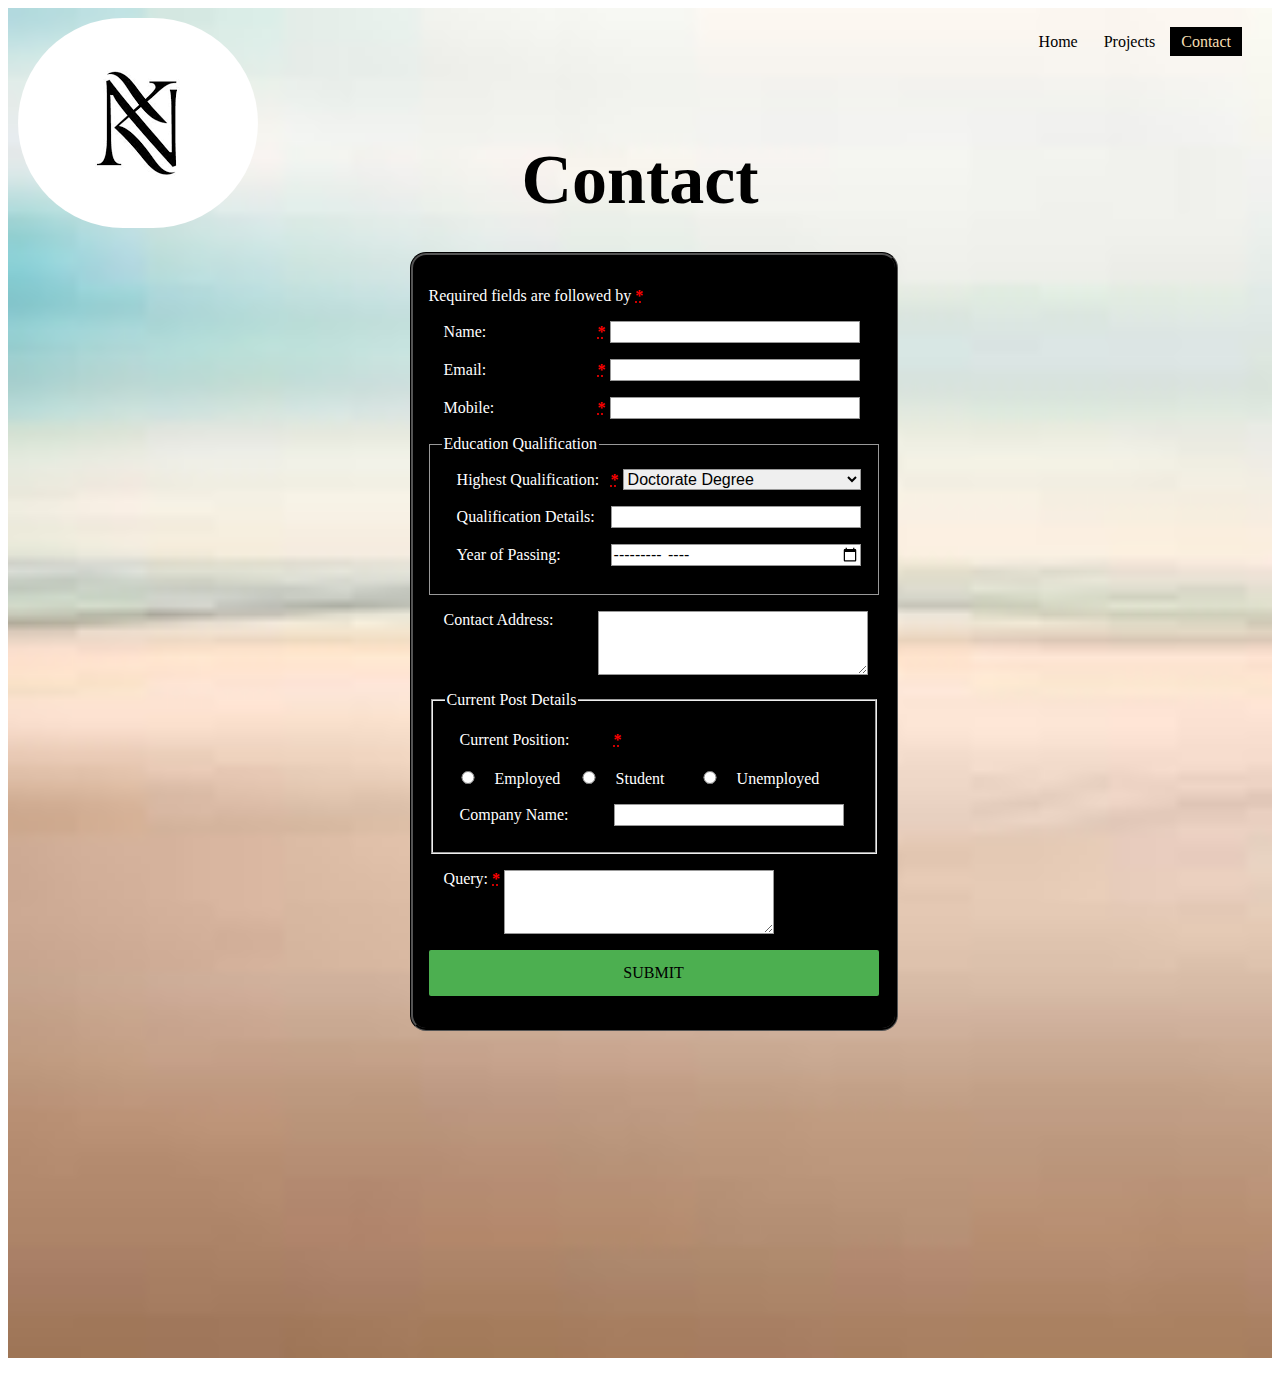
==== contact.html @ dee63f2c "update pages" ====
<!Doctype html>
<html>
    <head>
        <link rel = "stylesheet" type="text/css" href="css/form.css" media="all" />
        <title>Nupoor Maheshwari</title>
    </head>
    <body>
        <div class="header">
            <div class="logo"><img src="Images/Site_logo.png"> </div>
            <ul>
                <li><a href="index.html">Home</a></li>
                <li><a href="project.html">Projects</a></li>
                <li class="active"><a href="#">Contact</a></li>
            </ul>
            <div class="title"><h1>Contact</h1></div>
        </div>
        <div class="midbar">
            <form>
                <p>Required fields are followed by <strong><abbr title = "required">*</abbr></strong></p>
                <section>
                    <p>
                        <label for="name">
                            <span>Name: </span>
                            <strong><abbr title = "required">*</abbr></strong>
                        </label>
                        <input type = "text" id="name">
                    </p>
                    <p>
                        <label for="email">
                            <span>Email: </span>
                            <strong><abbr title = "required">*</abbr></strong>
                        </label>
                        <input type = "text" id="email">
                    </p>
                    <p>
                        <label for="mobile">
                            <span>Mobile: </span>
                            <strong><abbr title = "required">*</abbr></strong>
                        </label>
                        <input type = "text" id="mobile">
                    </p>
                <fieldset id="qualification">
                   <legend>Education Qualification</legend>
                   <p>
                    <label for="degree" id="qual">
                        <span>Highest Qualification: </span>
                        <strong><abbr title = "required">*</abbr></strong>
                    </label>
                    <select id="degree">
                    <option value="Doctorate_Degree">Doctorate Degree</option>
                    <option value="Master_Degree">Masters Degree</option>
                    <option value="Bachelors_Degree">Bachelors Degree</option>
                    <option value="High_School">High School</option>
                </select>
                   </p>
                   <p> 
                       <label for="qulaification_details">
                           <span>Qualification Details: </span>
                       </label>
                       <input type="text" id ="qulaification_details">
                    </p>
                    <p> 
                        <label for="yearofpassing">
                            <span>Year of Passing: </span>
                        </label>
                        <input type="month" id="yearofpassing" min="1900-01" max="2020-12">
                    </p>
                </fieldset >
                <p> 
                    <label for="contact_address">
                        <span>Contact Address: </span>
                    </label>
                    <!-- <input type="text" id ="contact_address"> -->
                    <textarea id="address" rows="4" cols="30"></textarea>
                 </p>
                 <fieldset>
                     <legend>Current Post Details</legend>
                     <p>
                        <label for="curr_pos">
                            <span>Current Position: </span>
                            <strong><abbr title = "required">*</abbr></strong>
                        </label>
                        <!-- <select id="curr_pos">
                         <option value="Employed">Employed</option>
                        <option value="Student">Masters Degree</option>
                        <option value="Unemployed">Unemployed</option>
                        </select> -->
                        <div class="radio_set">
                        <input type="radio" id ="employed" class="radio">
                        <label for="employed">
                            <span>Employed</span>
                        </label>
                        <input type="radio" id ="student" class="radio">
                        <label for="student">
                            <span>Student</span>
                        </label>
                        <input type="radio" id ="unemployed" class="radio">
                        <label for="unemployed">
                            <span>Unemployed</span>
                        </label>
                    </div>
                       </p>
                       <p> 
                        <label for="comp_name">
                            <span>Company Name: </span>
                        </label>
                        <input type="text" id ="comp_name">
                     </p>
                 </fieldset>
                 <div class="query">
                 <p> 
                    <label for="query">
                        <span>Query: </span>
                        <strong><abbr title = "required">*</abbr></strong>
                    </label>
                    <textarea id="query" rows="4" cols="30"></textarea>
                 </p>
                </div>
            </section>
            <section>
                <p>
                    <button type="submit" id="submit" class="block">SUBMIT</button>
                </p>
            </section>
            </form>
            </div>
    </body>
    </html>
---- css/form.css ----
*{
    font-family: 'Times New Roman', Times, serif;
}
.title{
    position: absolute;
    top: 20%;
    left: 50%;
    transform: translate(-50%,-50%);
}
.title h1{
    color: black;
    font-size: 70px;
}
.header{
    background-image: url(../Images/Background_image.png);
    height: 150vh;
    background-size: cover;
    background-position: cover;
    
}
.logo img{
    float: left;
    height: "auto";
    width: "150px";  
    border-radius: 20vh;
    padding: 10px;
}
ul{
    float: right;
    margin-top: 25px;
    margin-right: 30px;
    list-style-type: none;
}
ul li{
    display: inline-block;
}

ul li a{
    text-decoration: none;
    color: black;
    padding: 5px 10px;
    border: 1px solid transparent;
    transition-timing-function: ease-in;
}
ul li a:hover{
    background-color: black;
    color: wheat;
}

ul li.active a{
    background-color: black;
    color: wheat;
}
form {
    position: absolute;
    top: 28%;
    left: 32%;
    margin: 0 auto;
    width: 450px;
    padding: 1em;
    border-style: groove;
    border-color: black;
    border-radius: 1em;
    background-color: black;
    color: white;
}
input, textarea {
    font: 1em sans-serif;
    width: 250px;
    box-sizing: border-box;
    border: 1px solid #999; 
}
input:focus, textarea:focus {
    border-color: #000;
}
div+div {
    margin-top: 1em;
}
label span {
    display: inline-block;
    width: 150px;
    text-align: left;
    color: white;
    margin-left: 15px;
}
label abbr, p abbr {
    color: red;
}
p{
    color: white;
}
#qualification{
    width: 450px;
    box-sizing: border-box;
    margin-left: 0px;
    border: 1px solid #999;
    color: white;
    height: 160px;
    padding-top: 0px;
}
#degree{
    font: 1em sans-serif;
    width: 238px;
    box-sizing: border-box;
    border: 1px solid #999; 
}
#comp_name{
    width: 230px;;
}
input.radio {
    width: 30px;
}
.radio_set{
    margin-top: 7px;
    margin-left: 3px;
}
.radio_set label span{
    width:70px;
}
.radio_set input {
    margin-right: -7px;
    margin-top: 6px;
}
.query label span {
    width:auto;
}
.query{
    width: 350px;
}

textarea{
    vertical-align: top;
    height: 4em;
    resize: vertical;
    width: 270px;
}
.query textarea{
    width: 270px;

}
.block{
    display: block;
    width: 100%;
    border: none;
    border-radius: 2px;
    background-color: #4CAF50;
    padding: 14px 28px;
    font-size: 16px;
    cursor: pointer;
    text-align: center;
}
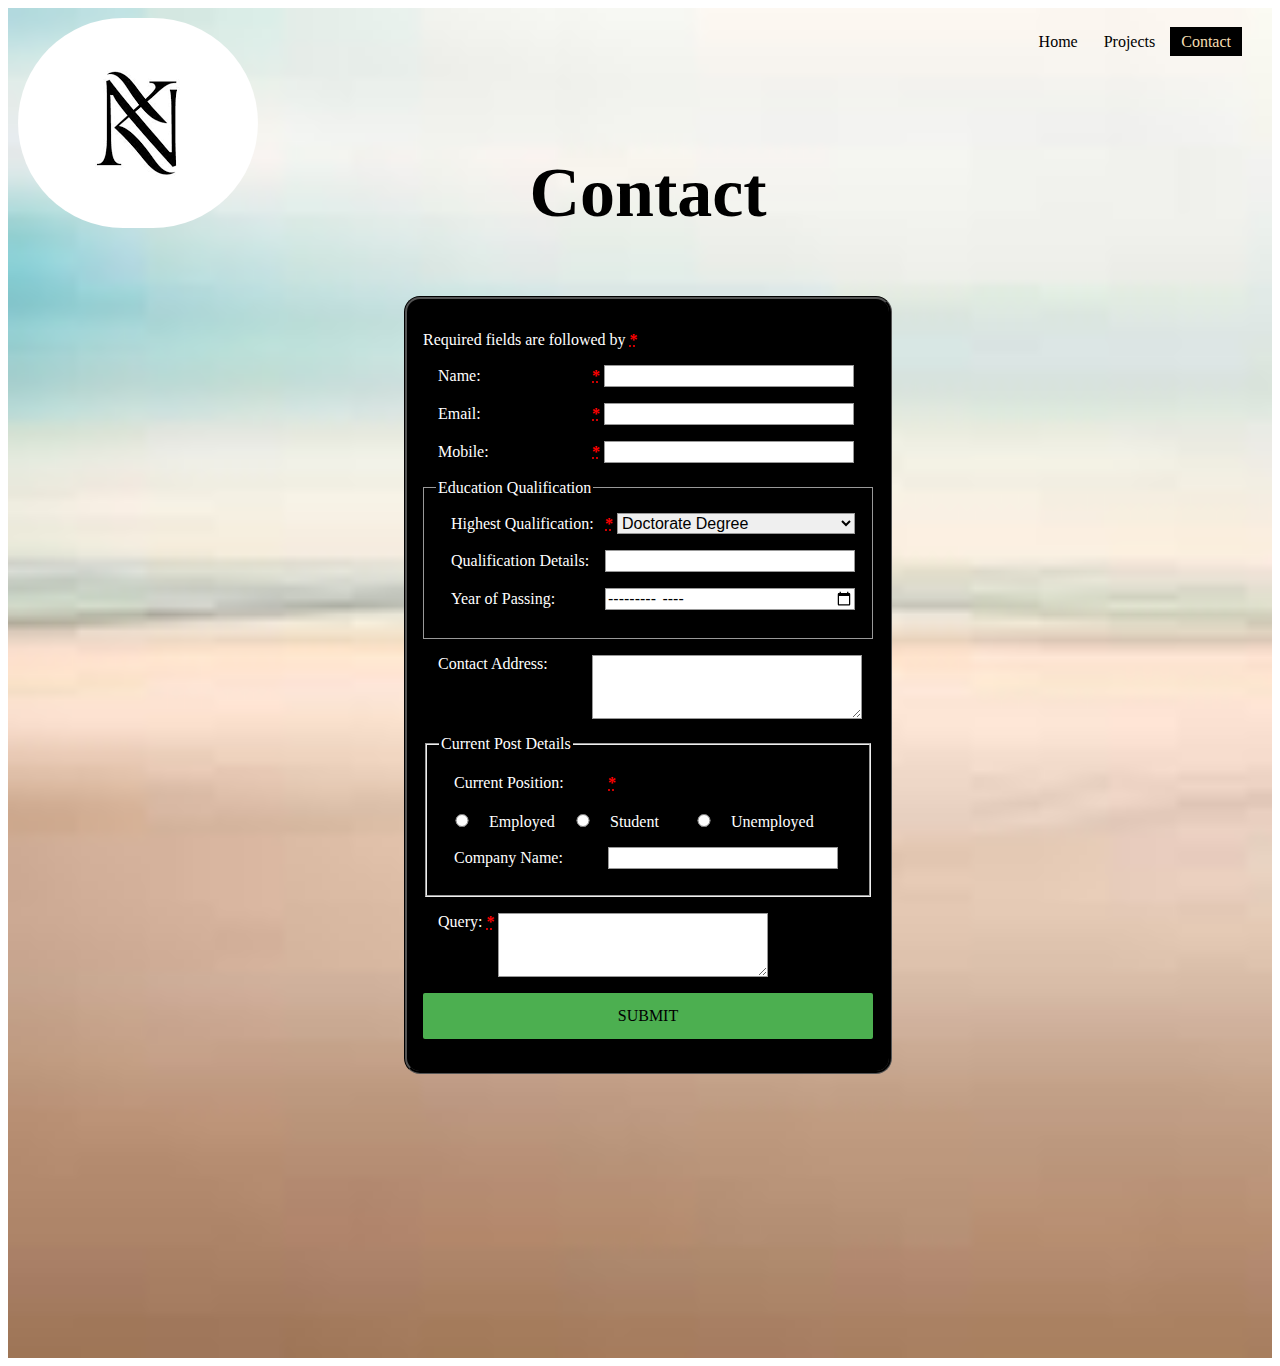
==== commit 9ad56f99: "Alignment" ====
--- a/contact.html
+++ b/contact.html
@@ -1,128 +1,130 @@
-<!Doctype html>
-<html>
-    <head>
-        <link rel = "stylesheet" type="text/css" href="css/form.css" media="all" />
-        <title>Nupoor Maheshwari</title>
-    </head>
-    <body>
-        <div class="header">
-            <div class="logo"><img src="Images/Site_logo.png"> </div>
-            <ul>
-                <li><a href="index.html">Home</a></li>
-                <li><a href="project.html">Projects</a></li>
-                <li class="active"><a href="#">Contact</a></li>
-            </ul>
-            <div class="title"><h1>Contact</h1></div>
-        </div>
-        <div class="midbar">
-            <form>
-                <p>Required fields are followed by <strong><abbr title = "required">*</abbr></strong></p>
-                <section>
-                    <p>
-                        <label for="name">
-                            <span>Name: </span>
-                            <strong><abbr title = "required">*</abbr></strong>
-                        </label>
-                        <input type = "text" id="name">
-                    </p>
-                    <p>
-                        <label for="email">
-                            <span>Email: </span>
-                            <strong><abbr title = "required">*</abbr></strong>
-                        </label>
-                        <input type = "text" id="email">
-                    </p>
-                    <p>
-                        <label for="mobile">
-                            <span>Mobile: </span>
-                            <strong><abbr title = "required">*</abbr></strong>
-                        </label>
-                        <input type = "text" id="mobile">
-                    </p>
-                <fieldset id="qualification">
-                   <legend>Education Qualification</legend>
-                   <p>
-                    <label for="degree" id="qual">
-                        <span>Highest Qualification: </span>
-                        <strong><abbr title = "required">*</abbr></strong>
-                    </label>
-                    <select id="degree">
-                    <option value="Doctorate_Degree">Doctorate Degree</option>
-                    <option value="Master_Degree">Masters Degree</option>
-                    <option value="Bachelors_Degree">Bachelors Degree</option>
-                    <option value="High_School">High School</option>
-                </select>
-                   </p>
-                   <p> 
-                       <label for="qulaification_details">
-                           <span>Qualification Details: </span>
-                       </label>
-                       <input type="text" id ="qulaification_details">
-                    </p>
-                    <p> 
-                        <label for="yearofpassing">
-                            <span>Year of Passing: </span>
-                        </label>
-                        <input type="month" id="yearofpassing" min="1900-01" max="2020-12">
-                    </p>
-                </fieldset >
-                <p> 
-                    <label for="contact_address">
-                        <span>Contact Address: </span>
-                    </label>
-                    <!-- <input type="text" id ="contact_address"> -->
-                    <textarea id="address" rows="4" cols="30"></textarea>
-                 </p>
-                 <fieldset>
-                     <legend>Current Post Details</legend>
-                     <p>
-                        <label for="curr_pos">
-                            <span>Current Position: </span>
-                            <strong><abbr title = "required">*</abbr></strong>
-                        </label>
-                        <!-- <select id="curr_pos">
-                         <option value="Employed">Employed</option>
-                        <option value="Student">Masters Degree</option>
-                        <option value="Unemployed">Unemployed</option>
-                        </select> -->
-                        <div class="radio_set">
-                        <input type="radio" id ="employed" class="radio">
-                        <label for="employed">
-                            <span>Employed</span>
-                        </label>
-                        <input type="radio" id ="student" class="radio">
-                        <label for="student">
-                            <span>Student</span>
-                        </label>
-                        <input type="radio" id ="unemployed" class="radio">
-                        <label for="unemployed">
-                            <span>Unemployed</span>
-                        </label>
-                    </div>
-                       </p>
-                       <p> 
-                        <label for="comp_name">
-                            <span>Company Name: </span>
-                        </label>
-                        <input type="text" id ="comp_name">
-                     </p>
-                 </fieldset>
-                 <div class="query">
-                 <p> 
-                    <label for="query">
-                        <span>Query: </span>
-                        <strong><abbr title = "required">*</abbr></strong>
-                    </label>
-                    <textarea id="query" rows="4" cols="30"></textarea>
-                 </p>
-                </div>
-            </section>
-            <section>
-                <p>
-                    <button type="submit" id="submit" class="block">SUBMIT</button>
-                </p>
-            </section>
-            </form>
-            </div>
-    </body>
-    </html>
+<!Doctype html>
+<html>
+    <head>
+        <link rel = "stylesheet" type="text/css" href="css/form.css" media="all" />
+        <title>Nupoor Maheshwari</title>
+    </head>
+    <body>
+        <div class="header">
+            <div class="logo"><img src="Images/Site_logo.png"> </div>
+            <ul>
+                <li><a href="index.html">Home</a></li>
+                <li><a href="project.html">Projects</a></li>
+                <li class="active"><a href="#">Contact</a></li>
+            </ul>
+        </div>
+        <div class="container">
+        <div id="project"><h1>Contact</h1></div>
+        <div class="midbar">
+            <form>
+                <p>Required fields are followed by <strong><abbr title = "required">*</abbr></strong></p>
+                <section>
+                    <p>
+                        <label for="name">
+                            <span>Name: </span>
+                            <strong><abbr title = "required">*</abbr></strong>
+                        </label>
+                        <input type = "text" id="name">
+                    </p>
+                    <p>
+                        <label for="email">
+                            <span>Email: </span>
+                            <strong><abbr title = "required">*</abbr></strong>
+                        </label>
+                        <input type = "text" id="email">
+                    </p>
+                    <p>
+                        <label for="mobile">
+                            <span>Mobile: </span>
+                            <strong><abbr title = "required">*</abbr></strong>
+                        </label>
+                        <input type = "text" id="mobile">
+                    </p>
+                <fieldset id="qualification">
+                   <legend>Education Qualification</legend>
+                   <p>
+                    <label for="degree" id="qual">
+                        <span>Highest Qualification: </span>
+                        <strong><abbr title = "required">*</abbr></strong>
+                    </label>
+                    <select id="degree">
+                    <option value="Doctorate_Degree">Doctorate Degree</option>
+                    <option value="Master_Degree">Masters Degree</option>
+                    <option value="Bachelors_Degree">Bachelors Degree</option>
+                    <option value="High_School">High School</option>
+                </select>
+                   </p>
+                   <p> 
+                       <label for="qulaification_details">
+                           <span>Qualification Details: </span>
+                       </label>
+                       <input type="text" id ="qulaification_details">
+                    </p>
+                    <p> 
+                        <label for="yearofpassing">
+                            <span>Year of Passing: </span>
+                        </label>
+                        <input type="month" id="yearofpassing" min="1900-01" max="2020-12">
+                    </p>
+                </fieldset >
+                <p> 
+                    <label for="contact_address">
+                        <span>Contact Address: </span>
+                    </label>
+                    <!-- <input type="text" id ="contact_address"> -->
+                    <textarea id="address" rows="4" cols="30"></textarea>
+                 </p>
+                 <fieldset>
+                     <legend>Current Post Details</legend>
+                     <p>
+                        <label for="curr_pos">
+                            <span>Current Position: </span>
+                            <strong><abbr title = "required">*</abbr></strong>
+                        </label>
+                        <!-- <select id="curr_pos">
+                         <option value="Employed">Employed</option>
+                        <option value="Student">Masters Degree</option>
+                        <option value="Unemployed">Unemployed</option>
+                        </select> -->
+                        <div class="radio_set">
+                        <input type="radio" id ="employed" class="radio">
+                        <label for="employed">
+                            <span>Employed</span>
+                        </label>
+                        <input type="radio" id ="student" class="radio">
+                        <label for="student">
+                            <span>Student</span>
+                        </label>
+                        <input type="radio" id ="unemployed" class="radio">
+                        <label for="unemployed">
+                            <span>Unemployed</span>
+                        </label>
+                    </div>
+                       </p>
+                       <p> 
+                        <label for="comp_name">
+                            <span>Company Name: </span>
+                        </label>
+                        <input type="text" id ="comp_name">
+                     </p>
+                 </fieldset>
+                 <div class="query">
+                 <p> 
+                    <label for="query">
+                        <span>Query: </span>
+                        <strong><abbr title = "required">*</abbr></strong>
+                    </label>
+                    <textarea id="query" rows="4" cols="30"></textarea>
+                 </p>
+                </div>
+            </section>
+            <section>
+                <p>
+                    <button type="submit" id="submit" class="block">SUBMIT</button>
+                </p>
+            </section>
+            </form>
+            </div>
+        </div>
+    </body>
+    </html>
--- a/css/form.css
+++ b/css/form.css
@@ -1,153 +1,171 @@
-*{
-    font-family: 'Times New Roman', Times, serif;
-}
-.title{
-    position: absolute;
-    top: 20%;
-    left: 50%;
-    transform: translate(-50%,-50%);
-}
-.title h1{
-    color: black;
-    font-size: 70px;
-}
-.header{
-    background-image: url(../Images/Background_image.png);
-    height: 150vh;
-    background-size: cover;
-    background-position: cover;
-    
-}
-.logo img{
-    float: left;
-    height: "auto";
-    width: "150px";  
-    border-radius: 20vh;
-    padding: 10px;
-}
-ul{
-    float: right;
-    margin-top: 25px;
-    margin-right: 30px;
-    list-style-type: none;
-}
-ul li{
-    display: inline-block;
-}
-
-ul li a{
-    text-decoration: none;
-    color: black;
-    padding: 5px 10px;
-    border: 1px solid transparent;
-    transition-timing-function: ease-in;
-}
-ul li a:hover{
-    background-color: black;
-    color: wheat;
-}
-
-ul li.active a{
-    background-color: black;
-    color: wheat;
-}
-form {
-    position: absolute;
-    top: 28%;
-    left: 32%;
-    margin: 0 auto;
-    width: 450px;
-    padding: 1em;
-    border-style: groove;
-    border-color: black;
-    border-radius: 1em;
-    background-color: black;
-    color: white;
-}
-input, textarea {
-    font: 1em sans-serif;
-    width: 250px;
-    box-sizing: border-box;
-    border: 1px solid #999; 
-}
-input:focus, textarea:focus {
-    border-color: #000;
-}
-div+div {
-    margin-top: 1em;
-}
-label span {
-    display: inline-block;
-    width: 150px;
-    text-align: left;
-    color: white;
-    margin-left: 15px;
-}
-label abbr, p abbr {
-    color: red;
-}
-p{
-    color: white;
-}
-#qualification{
-    width: 450px;
-    box-sizing: border-box;
-    margin-left: 0px;
-    border: 1px solid #999;
-    color: white;
-    height: 160px;
-    padding-top: 0px;
-}
-#degree{
-    font: 1em sans-serif;
-    width: 238px;
-    box-sizing: border-box;
-    border: 1px solid #999; 
-}
-#comp_name{
-    width: 230px;;
-}
-input.radio {
-    width: 30px;
-}
-.radio_set{
-    margin-top: 7px;
-    margin-left: 3px;
-}
-.radio_set label span{
-    width:70px;
-}
-.radio_set input {
-    margin-right: -7px;
-    margin-top: 6px;
-}
-.query label span {
-    width:auto;
-}
-.query{
-    width: 350px;
-}
-
-textarea{
-    vertical-align: top;
-    height: 4em;
-    resize: vertical;
-    width: 270px;
-}
-.query textarea{
-    width: 270px;
-
-}
-.block{
-    display: block;
-    width: 100%;
-    border: none;
-    border-radius: 2px;
-    background-color: #4CAF50;
-    padding: 14px 28px;
-    font-size: 16px;
-    cursor: pointer;
-    text-align: center;
-}
-
-
+*{
+    font-family: 'Times New Roman', Times, serif;
+}
+.title{
+    position: absolute;
+    top: 20%;
+    left: 50%;
+    transform: translate(-50%,-50%);
+}
+.title h1{
+    color: black;
+    font-size: 70px;
+}
+.header{
+    background-image: url(../Images/Background_image.png);
+    height: 150vh;
+    background-size: cover;
+    background-position: cover;
+    
+}
+.logo img{
+    float: left;
+    height: "auto";
+    width: "150px";  
+    border-radius: 20vh;
+    padding: 10px;
+}
+ul{
+    float: right;
+    margin-top: 25px;
+    margin-right: 30px;
+    list-style-type: none;
+}
+ul li{
+    display: inline-block;
+}
+
+ul li a{
+    text-decoration: none;
+    color: black;
+    padding: 5px 10px;
+    border: 1px solid transparent;
+    transition-timing-function: ease-in;
+}
+ul li a:hover{
+    background-color: black;
+    color: wheat;
+}
+
+ul li.active a{
+    background-color: black;
+    color: wheat;
+}
+.container {
+    display: flex;
+    flex-direction: column;
+    width: 100%;
+    position: absolute;
+    top: 10vh;
+  }
+  #project{
+    align-content: center;
+    text-align: center;
+}
+h1{
+    color: black;
+    font-size: 70px;
+}
+form {
+    position: absolute;
+    width: 450px;
+    padding: 1em;
+    border-style: groove;
+    border-color: black;
+    border-radius: 1em;
+    background-color: black;
+    color: white;
+}
+.midbar{
+    display: flex;
+    justify-content: space-around;
+
+}
+input, textarea {
+    font: 1em sans-serif;
+    width: 250px;
+    box-sizing: border-box;
+    border: 1px solid #999; 
+}
+input:focus, textarea:focus {
+    border-color: #000;
+}
+div+div {
+    margin-top: 1em;
+}
+label span {
+    display: inline-block;
+    width: 150px;
+    text-align: left;
+    color: white;
+    margin-left: 15px;
+}
+label abbr, p abbr {
+    color: red;
+}
+p{
+    color: white;
+}
+#qualification{
+    width: 450px;
+    box-sizing: border-box;
+    margin-left: 0px;
+    border: 1px solid #999;
+    color: white;
+    height: 160px;
+    padding-top: 0px;
+}
+#degree{
+    font: 1em sans-serif;
+    width: 238px;
+    box-sizing: border-box;
+    border: 1px solid #999; 
+}
+#comp_name{
+    width: 230px;;
+}
+input.radio {
+    width: 30px;
+}
+.radio_set{
+    margin-top: 7px;
+    margin-left: 3px;
+}
+.radio_set label span{
+    width:70px;
+}
+.radio_set input {
+    margin-right: -7px;
+    margin-top: 6px;
+}
+.query label span {
+    width:auto;
+}
+.query{
+    width: 350px;
+}
+
+textarea{
+    vertical-align: top;
+    height: 4em;
+    resize: vertical;
+    width: 270px;
+}
+.query textarea{
+    width: 270px;
+
+}
+.block{
+    display: block;
+    width: 100%;
+    border: none;
+    border-radius: 2px;
+    background-color: #4CAF50;
+    padding: 14px 28px;
+    font-size: 16px;
+    cursor: pointer;
+    text-align: center;
+}
+
+
+
